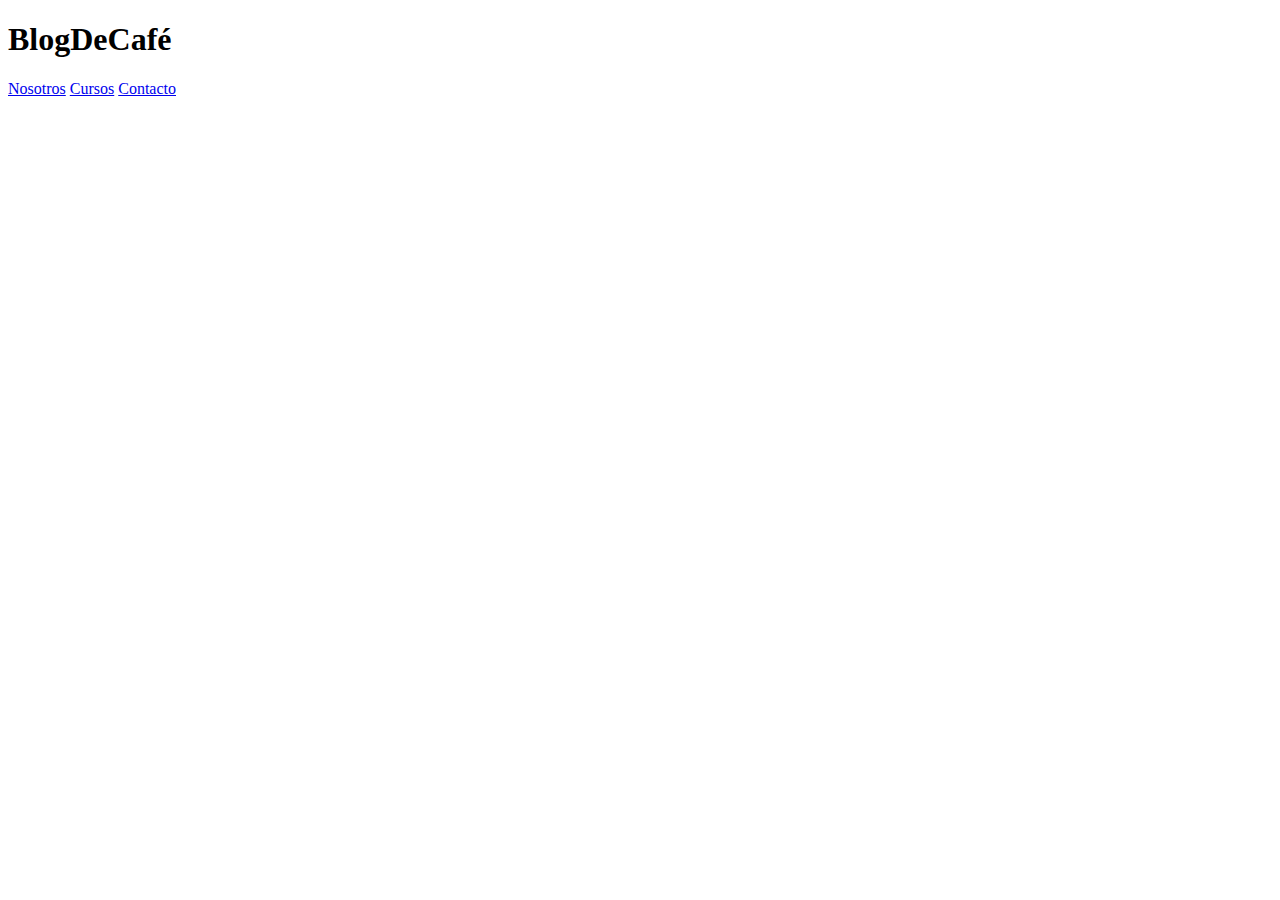
==== blogcafe/index.html @ d9221f8a "Añadiendo archvios de Blog Cafe" ====
<!DOCTYPE html>
<html lang="en">
<head>
    <meta charset="UTF-8">
    <meta name="viewport" content="width=device-width, initial-scale=1.0">
    <meta http-equiv="X-UA-Compatible" content="ie=edge">
    <title>Blog de Café</title>

    <link rel="stylesheet" href="css/style.css">
</head>
<body>

    <h1>BlogDeCafé</h1>

    <nav class="navegacion">
        <a href="#">Nosotros</a>
        <a href="#">Cursos</a>
        <a href="#">Contacto</a>
    </nav>
    
</body>
</html>
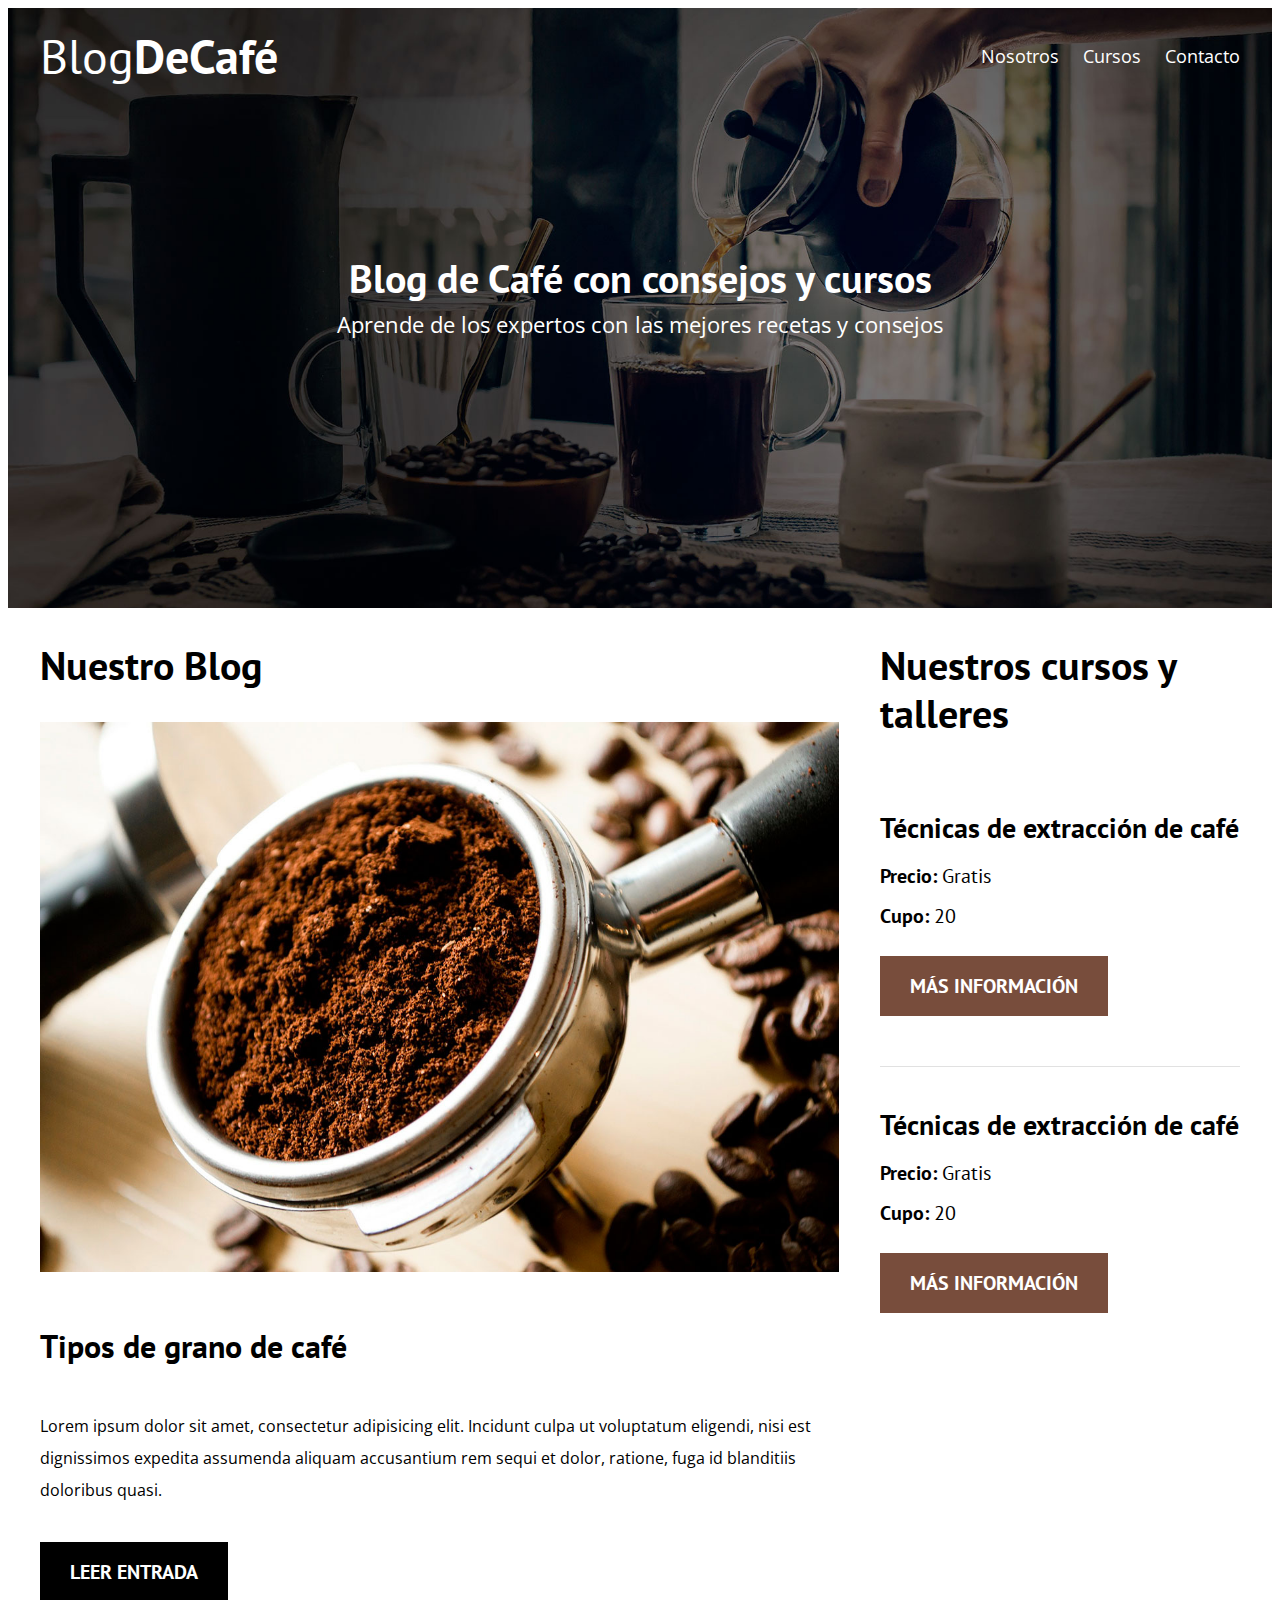
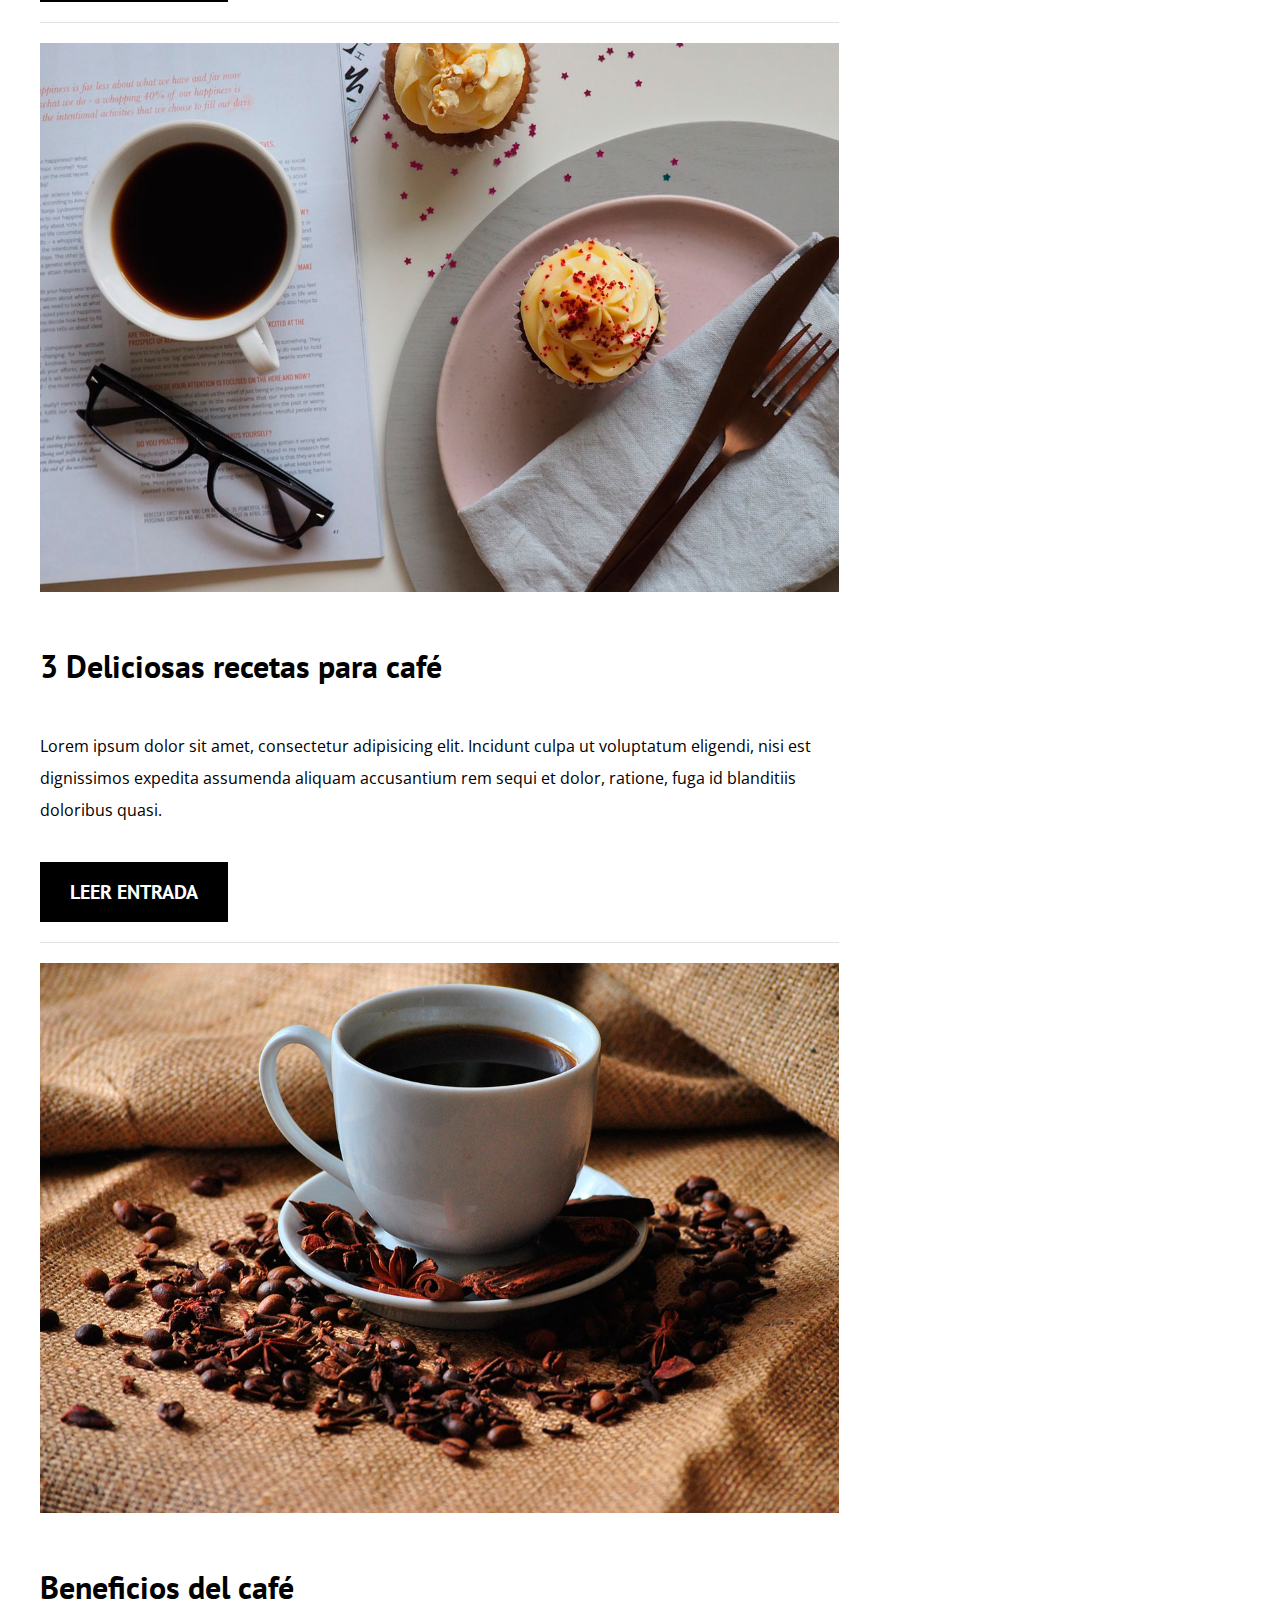
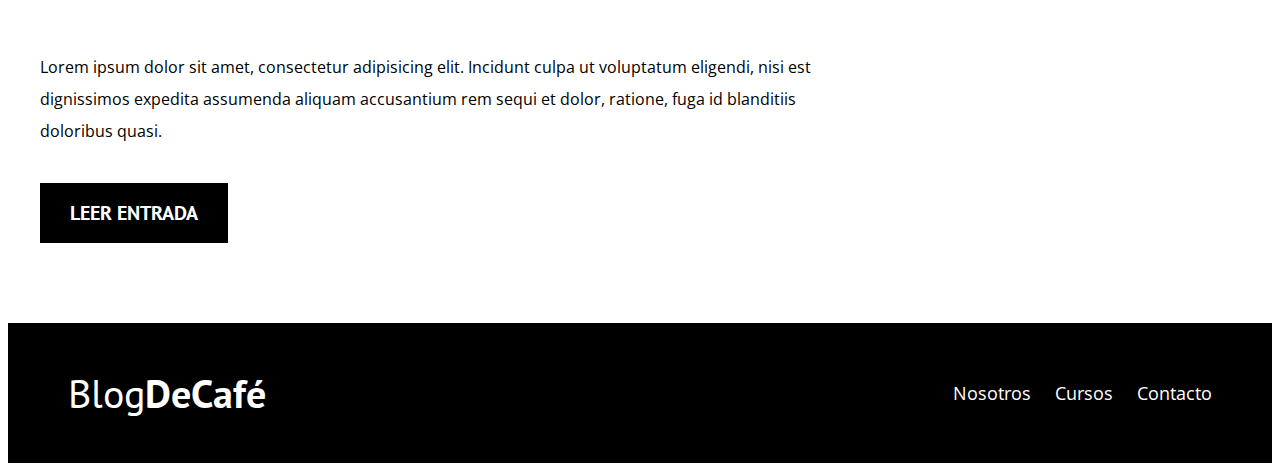
==== commit bfbd6dd8: "Actualizando CSS" ====
--- a/blogcafe/index.html
+++ b/blogcafe/index.html
@@ -5,18 +5,101 @@
     <meta name="viewport" content="width=device-width, initial-scale=1.0">
     <meta http-equiv="X-UA-Compatible" content="ie=edge">
     <title>Blog de Café</title>
-
+    <link href="https://fonts.googleapis.com/css2?family=Open+Sans&family=PT+Sans:wght@400;700&display=swap" rel="stylesheet">
+    <link rel="stylesheet" href="css/normalize.css">
     <link rel="stylesheet" href="css/style.css">
 </head>
+
 <body>
+    <header class="site-header">
+        <div class="contenedor">
+            <div class="barra">
+                <a href="">
+                    <h1 class="no-margin">Blog<span>DeCafé</span></h1>
+                </a>
+                <nav class="navegacion">
+                    <a href="nosotros.html">Nosotros</a>
+                    <a href="cursos.html">Cursos</a>
+                    <a href="contacto.html">Contacto</a>
 
-    <h1>BlogDeCafé</h1>
+                </nav>
+            </div><!--barra-->
 
-    <nav class="navegacion">
-        <a href="#">Nosotros</a>
-        <a href="#">Cursos</a>
-        <a href="#">Contacto</a>
-    </nav>
-    
+            <div class="texto-header">
+                <h2 class="no-margin">Blog de Café con consejos y cursos</h2>
+                <p class="no-margin">Aprende de los expertos con las mejores recetas y consejos</p>
+            </div>
+
+        </div><!--contenedor-->
+    </header>
+
+    <div class="contenido-principal contenedor">
+        <main class="blog">
+            <h2>Nuestro Blog</h2>
+            <article class="entrada-blog">
+                <div class="imagen">
+                    <img src="img/blog1.jpg" alt="Imagen blog">
+                </div><!--imagen-->
+                <div class="contenido-blog">
+                    <h3>Tipos de grano de café</h3>
+                    <p>Lorem ipsum dolor sit amet, consectetur adipisicing elit. Incidunt culpa ut voluptatum eligendi, nisi est dignissimos expedita assumenda aliquam accusantium rem sequi et dolor, ratione, fuga id blanditiis doloribus quasi.</p>
+                    <a href="entrada.html" class="btn btn-primario">Leer entrada</a>
+                </div>
+            </article>
+            <article class="entrada-blog">
+                <div class="imagen">
+                    <img src="img/blog2.jpg" alt="Imagen blog">
+                </div><!--imagen-->
+                <div class="contenido-blog">
+                    <h3>3 Deliciosas recetas para café</h3>
+                    <p>Lorem ipsum dolor sit amet, consectetur adipisicing elit. Incidunt culpa ut voluptatum eligendi, nisi est dignissimos expedita assumenda aliquam accusantium rem sequi et dolor, ratione, fuga id blanditiis doloribus quasi.</p>
+                    <a href="entrada.html" class="btn btn-primario">Leer entrada</a>
+                </div>
+            </article>
+            <article class="entrada-blog">
+                <div class="imagen">
+                    <img src="img/blog3.jpg" alt="Imagen blog">
+                </div><!--imagen-->
+                <div class="contenido-blog">
+                    <h3>Beneficios del café</h3>
+                    <p>Lorem ipsum dolor sit amet, consectetur adipisicing elit. Incidunt culpa ut voluptatum eligendi, nisi est dignissimos expedita assumenda aliquam accusantium rem sequi et dolor, ratione, fuga id blanditiis doloribus quasi.</p>
+                    <a href="entrada.html" class="btn btn-primario">Leer entrada</a>
+                </div>
+            </article>
+        </main>
+        <aside class="cursos">
+            <h2>Nuestros cursos y talleres</h2>
+            <ul class="cursos-lista">
+                <li class="curso">
+                    <h4 class="no-margin">Técnicas de extracción de café</h4>
+                    <p class="no-margin">Precio: <span>Gratis</span></p>
+                    <p class="no-margin">Cupo: <span>20</span></p>
+                    <a href="cursos.html" class="btn btn-secundario">Más información</a>
+                </li>
+                <li class="curso">
+                    <h4 class="no-margin">Técnicas de extracción de café</h4>
+                    <p class="no-margin">Precio: <span>Gratis</span></p>
+                    <p class="no-margin">Cupo: <span>20</span></p>
+                    <a href="cursos.html" class="btn btn-secundario">Más información</a>
+                </li>
+            </ul>
+        </aside>
+    </div><!--contenido principal-->
+
+    <footer class="site-footer">
+        <div class="contenedor">
+            <div class="barra">
+                <p class="no-margin">Blog<span>DeCafé</span></p>
+                
+                <nav class="navegacion">
+                    <a href="nosotros.html">Nosotros</a>
+                    <a href="cursos.html">Cursos</a>
+                    <a href="contacto.html">Contacto</a>
+                </nav>
+
+            </div>
+        </div>
+    </footer>
+        
 </body>
 </html>--- a/blogcafe/css/style.css
+++ b/blogcafe/css/style.css
@@ -0,0 +1,216 @@
+html {
+    box-sizing: border-box;
+    font-size: 62.5%; /** 1rem = 10px**/
+}
+*, *:before, *:after {
+    box-sizing: inherit;
+}
+body {
+    font-family: 'Open Sans', sans-serif;
+    font-size: 1.6rem;
+    line-height: 2;
+}
+
+/** Globales **/
+.contenedor {
+    max-width: 1200px;
+    width: 95%;
+    margin: 0 auto;
+}
+h1, h2, h3, h4 {font-family: 'PT Sans', sans-serif;}
+
+h1 {font-size: 4.8rem;}
+
+h2 {font-size: 4rem; line-height: 1.2;}
+
+h3 {font-size: 3.2rem;}
+
+h4 {font-size: 2.8rem;}
+
+img {max-width: 100%;}
+
+/** Utilidades **/
+.centrar-texto {
+    text-align: center;
+}
+.no-margin {
+    margin: 0;
+}
+
+/**Grid**/
+@media (min-width: 768px) {
+    .grid {
+        display: flex;
+        justify-content: space-between;
+    }
+    .columnas-4 {
+        flex: 0 0 calc(33.3% - 1rem);
+    }
+    .columnas-6 {
+        flex: 0 0 calc(50% - 1rem);
+    }
+    .columnas-8 {
+        flex: 0 0 calc(66.6% - 1rem);
+    }
+}
+
+/**Botones**/
+.btn {
+    display: block;
+    text-align: center;
+    padding: 1rem 3rem;
+    margin: 2rem 0;
+    color: #ffffff;
+    text-decoration: none;
+    font-family: 'PT Sans', sans-serif;
+    font-weight: 700;
+    text-transform: uppercase;
+    font-size: 2rem;
+}
+@media (min-width: 480px) {
+    .btn {
+        display: inline-block;
+    }
+}
+.btn-primario {
+    background-color: #000000;
+}
+.btn-secundario {
+ background-color: #784d3c;
+}
+
+/**Header**/
+@media(min-width:768px) {
+    .barra  {
+        display: flex;
+        justify-content: space-between;
+        align-items: center;
+    }
+}
+.site-header {
+    background-image: url(../img/banner.jpg);
+    background-repeat: no-repeat;
+    background-position: center center;
+    background-size: cover;
+    height: 60rem;
+}
+.site-header a {
+    color: #ffffff;
+    text-decoration: none;
+}
+.site-header h1 {
+    text-align: center;
+    font-weight: 400;
+}
+.site-header span {
+    font-weight: 700;
+}
+/**Texto Header**/
+.texto-header {
+    color: #ffffff;
+    text-align: center;
+    margin-top: 5rem;
+}
+@media (min-width: 768px) {
+    .texto-header {
+        margin-top: 15rem;
+    }
+}
+.texto-header p {
+    font-size: 2.2rem;
+}
+/**Navegación**/
+.navegacion a {
+    text-align: center;
+    display: block;
+    font-size: 1.8rem;
+    color: #ffffff;
+    text-decoration: none;
+}
+@media (min-width: 768px) {
+    .navegacion a {
+        display: inline;
+        margin-right: 2rem;
+    }
+    .navegacion a:last-of-type {
+        margin: 0;
+    }
+}
+
+/**Contenido Principal HOME**/
+
+.contenido-principal {
+    display: flex;
+    flex-wrap: wrap;
+}
+.blog,
+.cursos {
+    flex: 0 0 100%;
+}
+.cursos {
+    order: -1;
+}
+@media (min-width: 768px) {
+    .contenido-principal{
+        justify-content: space-between;
+    }
+    .blog {
+        flex-basis: 66.6%;
+        order: -1;
+    }
+    .cursos {
+        flex-basis: calc(33.3% - 4rem);
+        order: 2;
+    }
+}
+
+/**Cursos Sidebar**/
+.cursos-lista {
+    padding: 0;
+    list-style: none;
+}
+.curso {
+    padding-top: 3rem;
+    padding-bottom: 3rem;
+    border-bottom: 1px solid #e1e1e1;
+}
+.curso:last-of-type {
+    border: none;
+}
+.curso p {
+    font-family: 'PT Sans', sans-serif;
+    font-weight: 700;
+    font-size: 2rem;
+}
+.curso p span, 
+.curso p.descripcion{
+    font-weight: 400;
+}
+
+/**Footer**/
+.site-footer {
+    background-color: #000000;
+    padding: 3rem;
+    margin-top: 4rem;
+}
+.site-footer p {
+    color: #ffffff;
+    font-size: 4rem;
+    font-weight: 400;
+    font-family: 'PT Sans', sans-serif;
+    text-align: center;
+}
+.site-footer p span {
+    font-weight: 700;
+}
+
+
+
+/**Opcionales**/
+.entrada-blog {
+    margin-bottom: 2rem;
+    border-bottom: 1px solid #e1e1e1;
+}
+.entrada-blog:last-of-type {
+    border: none;
+}